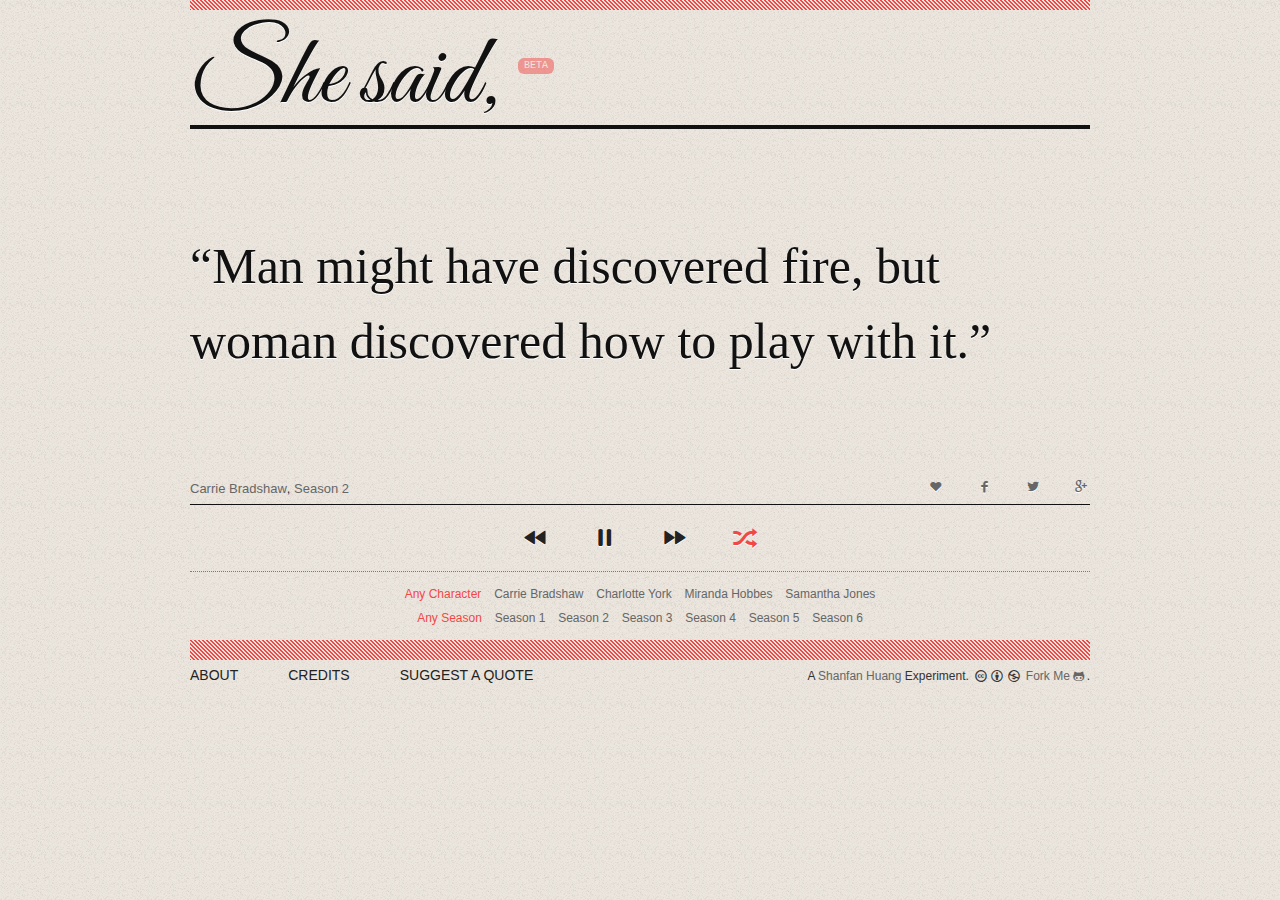
==== index.html @ 655bac0d "Creating The Project" ====
<!DOCTYPE html>
<html lang="en">
<head>
	<!--[if lt IE 9]>
    <script src="http://html5shim.googlecode.com/svn/trunk/html5.js"></script><![endif]-->
	<meta name="description" content="Sex And The City Quotes">
	<meta name="keywords" content="Sex and the City, quote, HTML5,CSS,JavaScript">
	<meta name="author" content="Shanfan Huang">
	<meta charset="UTF-8">
<link href='http://fonts.googleapis.com/css?family=Great+Vibes' rel='stylesheet' type='text/css'>
    <script src="js/lib/prefixfree.min.js"></script>
    <link rel="stylesheet" href="css/app.css">
<!--[if IE 7]><link rel="stylesheet" href="css/fontello-ie7.css"><![endif]-->

</head>
<body>
  <div class="wrapper app">
    <header>
	<h1>She said, <sup>beta</sup></h1>
    </header>
    <section class="contraline">
	<blockquote>Man might have discovered fire, but woman discovered how to play with it.</blockquote>
	<footer class="group">
		<p class="metadata">
			<a href="#" class="by">Carrie Bradshaw</a>, <a href="#" class="in">Season 2</a>
		</p>

		<ul class="social icon unstyled">
			<li><a href="#" class="icon-heart"></a></li>
			<li><a href="#" class="icon-facebook"></a></li>
			<li><a href="#" class="icon-twitter"></a></li>
			<li><a href="#" class="icon-gplus"></a></li>
		</ul>
	
	</footer>
    </section>
    <div class="controller row">
	<div class="control icon">
		<a href="#" class="icon-prev"></a>
		<a href="#" class="icon-pause pause-play"></a>
		<a href="#" class="icon-next"></a>
		<a href="#" class="active toggle icon-shuffle"></a>
	</div>
	<div class="filters group">
		<div class="characters row">
			<a class="by active" href="#">Any Character</a>
			<a class="by" href="#">Carrie Bradshaw</a>
			<a class="by" href="#">Charlotte York</a>
			<a class="by" href="#">Miranda Hobbes</a>
			<a class="by" href="#">Samantha Jones</a>
		</div>
		<div class="seasons row">
			<a class="in active" href="#">Any Season</a>
			<a class="in" href="#">Season 1</a>
			<a class="in" href="#">Season 2</a>
			<a class="in" href="#">Season 3</a>
			<a class="in" href="#">Season 4</a>
			<a class="in" href="#">Season 5</a>
			<a class="in" href="#">Season 6</a>
		</div>
	</div>
    </div>
    <footer class="group">
	<nav>
		<a href="about.html">About</a><a href="about.html">Credits</a><a href="about.html">Suggest A Quote</a>
	</nav>
	<p class="copyright">
		A <a href="http://shanfanhuang.com">Shanfan Huang</a> Experiment. <i class="icon-cc"></i><i class="icon-cc-by"></i><i class="icon-cc-nc"></i> <a href="">Fork Me<i class="icon-github"></i></a>.
	</p>
    </footer>
  </div>
<script src="//ajax.googleapis.com/ajax/libs/jquery/1.9.0/jquery.min.js"></script>
<!-- <script src="/js/lib/underscore-min.js"></script>
<script src="/js/lib/json2.js"></script>
<script src="/js/lib/backbone.js"></script> -->
<script src="js/app.js"></script>
<script src="js/lib/jquery.fittext.js"></script>
<script type="text/javascript">
$("blockquote").fitText(1.4, { minFontSize: '18px', maxFontSize: '50px' });
$("header h1").fitText(.8, { minFontSize: '60px', maxFontSize: '100px' });
</script>
</body>
</html>
---- css/app.css ----
@charset "UTF-8";

@font-face {
  font-family: 'fontello';
  src: url("../font/fontello.eot?77410305");
  src: url("../font/fontello.eot?77410305#iefix") format('embedded-opentype'), url("../font/fontello.woff?77410305") format('woff'), url("../font/fontello.ttf?77410305") format('truetype'), url("../font/fontello.svg?77410305#fontello") format('svg');
  font-weight: normal;
  font-style: normal;
}
/* Chrome hack: SVG is rendered more smooth in Windozze. 100% magic, uncomment if you need it. */
/* Note, that will break hinting! In other OS-es font will be not as sharp as it could be */
/*
@media screen and (-webkit-min-device-pixel-ratio:0) {
  @font-face {
    font-family: 'fontello';
    src: url('../font/fontello.svg?77410305#fontello') format('svg');
  }
}
*/

[class^="icon-"]:before,
[class*=" icon-"]:before {
  font-family: 'fontello';
  font-style: normal;
  font-weight: normal;
  speak: none;
  display: inline-block;
  text-decoration: inherit;
  width: 1em;
  margin-right: 0.2em;
  text-align: center;
/* opacity .8 */
/* fix buttons height, for twitter bootstrap */
  line-height: 1em;
/* Animation center compensation - magrins should be symmetric */
/* remove if not needed */
  margin-left: 0.2em;
/* you can be more comfortable with increased icons size */
/* font-size: 120%; */
/* Uncomment for 3D effect */
/* text-shadow: 1px 1px 1px rgba(127, 127, 127, 0.3); */
}

.icon-pause:before { content: '\2389'; } /* '⎉' */
.icon-next:before { content: '\23e9'; } /* '⏩' */
.icon-prev:before { content: '\23ea'; } /* '⏪' */
.icon-play:before { content: '\25b6'; } /* '▶' */
.icon-heart:before { content: '\2665'; } /* '♥' */
.icon-mail:before { content: '\2709'; } /* '✉' */
.icon-retweet:before { content: '\e717'; } /* '' */
.icon-cc:before { content: '\e7a5'; } /* '' */
.icon-cc-by:before { content: '\e7a6'; } /* '' */
.icon-cc-nc:before { content: '\e7a7'; } /* '' */
.icon-github:before { content: '\f300'; } /* '' */
.icon-twitter:before { content: '\f309'; } /* '' */
.icon-facebook:before { content: '\f30c'; } /* '' */
.icon-gplus:before { content: '\f30f'; } /* '' */
.icon-shuffle:before { content: '🔀'; } /* '\1f500' */


body{
    background: url('/css/asset/bg.png') repeat #ebe6de;
    font-size: 10px;
    font-family: 'Didot', 'Times New Roman', 'georgia', serif;
    color: #111;
    margin: 0;
    padding: 0;
}

.wrapper {
    background: url('/css/asset/pattern.png') 0px -10px repeat-x;
}
.wrapper>footer {
    background: url('/css/asset/pattern.png') top repeat-x;
    padding: 22px 0 10px 0;
}

.contraline {
    border-top: solid 4px #111;
    border-bottom: solid 1px #111;
}

/* --- Fluid Font Size --- */

header h1{
    font-family: 'Great Vibes', cursve;
    font-size: 10em;
    font-weight: normal;
    margin: 0;
    color: #111;
    line-height: 0.9em;
}
header h1 a {color: #111;}
header h1 a:hover {color: #f24747;}

header h1 sup {
    display: inline-block;
    border-radius: 6px;
    padding: 3px 6px;
    font-family: "courier", sans-serif;
    text-transform: uppercase;
    font-size: 10px;
    line-height: 1em;
    color: #ebe6de;
    background-color: rgba(242, 71, 71, .5);
    text-shadow: none;
}

nav, .copyright, .controller, .metadata {
    font-family: 'verdana', sans-serif;
}

h1, h2, h3, h4, h5, h6 {line-height: 1.2em; margin: 1.2em 0 0 0;}

h1 {font-size: 4.8em; }
h2 {font-size: 3.6em;}
h3 {font-size: 2.4em;}
h4 {font-size: 2em;}
h5 {font-size: 1.8em;}
h6 {font-size: 1.6em;}


p {font-family:'georgia', serif; font-size: 1.8em; line-height: 1.5em; color: #333;}

blockquote {font-size: 4em; line-height: 1.5em;}
nav {font-size: 1.4em; text-transform: uppercase;}
article {padding-bottom: 4em;}

.controller {text-align: center;}
.filters {padding: 1em 0;}
.filters a {font-size: 1.2em; display: inline-block; margin: 5px;}
.copyright {font-size: 1.2em;}

.metadata, .social.icon  {display:inline-block; font-size: 1.3em; margin:0 0 5px 0;}
.control.icon {font-size: 2.4em; margin: 0;}


/* --- Grid & Positioning--- */
.wrapper {max-width: 900px; width: 90%; margin: 0 auto; padding: 35px 0 0 0;}
.row {width:100%;}
header {margin: 0; padding:0;}
article footer .metadata {float:left;}
.social.icon {float: right;}
.social.icon li {float: left;}
.social.icon li:not(:last-of-type) {margin-right: 30px;}

footer nav{float:left;}
footer .copyright {float: right; margin: 5px 0;}

.group:after {
    content: "";
    display: table;
    clear: both;
}

/* --- Styling & UI --- */
a {
    text-decoration: none;
    color: #666;
    display: inline-block;
}

a:hover, a:active {
    text-decoration: none;
    color: #f24747;
}
a.active{color:#f24747;}
a.active:not(.toggle) {cursor: default;}

.control.icon a{color: #222; padding: 0 15px;}
.control.icon a:hover {color:#f24747; text-shadow: 0 0 3px #f24747;}
.control.icon a.active{color:#f24747;}

nav a {color: #222; margin:5px 50px 5px 0;}
nav a:hover {}

ul.unstyled {list-style:none;}
blockquote {
    quotes:"\201C""\201D""\2018""\2019";
    margin: 2em 0;
}

blockquote:before { content: open-quote;}
blockquote:after {content: close-quote;}

.control.icon {padding: .8em 0; border-bottom:dotted 1px #f24747;}

h1, blockquote, .icon {text-shadow: 0px 1px 0px #fff;}

@media (max-width:850px) {
    nav {
        float: none;
        display:table;
        width: 100%;
        margin-bottom: 20px;
        border-collapse: separate;
    }
    nav a {
        display: table-cell;
        width: 33.33333%;
        padding: 10px;
        text-align:center;
        vertical-align:middle;
        color: #fff;
        background: #f24747;
    }
    nav a:not(:last-of-type) {border-right: 2px solid #ebe6de;}
    nav a:hover, nav a:active {
        color: #fff;
        background-color: #f23b3b;
    }
    footer .copyright {float: none; text-align: center; }
}

@media (max-width: 600px){
    .filters, .metadata {display: none;}
    nav {font-size: 1.2em;}
}
---- css/fontello-ie7.css ----
[class^="icon-"],
[class*=" icon-"] {
  font-family: 'fontello';
  font-style: normal;
  font-weight: normal;
/* fix buttons height */
  line-height: 1em;
/* you can be more comfortable with increased icons size */
/* font-size: 120%; */
}

.icon-pause { *zoom: expression( this.runtimeStyle['zoom'] = '1', this.innerHTML = '&#x2389;&nbsp;'); }
.icon-next { *zoom: expression( this.runtimeStyle['zoom'] = '1', this.innerHTML = '&#x23e9;&nbsp;'); }
.icon-prev { *zoom: expression( this.runtimeStyle['zoom'] = '1', this.innerHTML = '&#x23ea;&nbsp;'); }
.icon-play { *zoom: expression( this.runtimeStyle['zoom'] = '1', this.innerHTML = '&#x25b6;&nbsp;'); }
.icon-heart { *zoom: expression( this.runtimeStyle['zoom'] = '1', this.innerHTML = '&#x2665;&nbsp;'); }
.icon-mail { *zoom: expression( this.runtimeStyle['zoom'] = '1', this.innerHTML = '&#x2709;&nbsp;'); }
.icon-retweet { *zoom: expression( this.runtimeStyle['zoom'] = '1', this.innerHTML = '&#xe717;&nbsp;'); }
.icon-cc { *zoom: expression( this.runtimeStyle['zoom'] = '1', this.innerHTML = '&#xe7a5;&nbsp;'); }
.icon-cc-by { *zoom: expression( this.runtimeStyle['zoom'] = '1', this.innerHTML = '&#xe7a6;&nbsp;'); }
.icon-cc-nc { *zoom: expression( this.runtimeStyle['zoom'] = '1', this.innerHTML = '&#xe7a7;&nbsp;'); }
.icon-github { *zoom: expression( this.runtimeStyle['zoom'] = '1', this.innerHTML = '&#xf300;&nbsp;'); }
.icon-twitter { *zoom: expression( this.runtimeStyle['zoom'] = '1', this.innerHTML = '&#xf309;&nbsp;'); }
.icon-facebook { *zoom: expression( this.runtimeStyle['zoom'] = '1', this.innerHTML = '&#xf30c;&nbsp;'); }
.icon-gplus { *zoom: expression( this.runtimeStyle['zoom'] = '1', this.innerHTML = '&#xf30f;&nbsp;'); }
.icon-shuffle { *zoom: expression( this.runtimeStyle['zoom'] = '1', this.innerHTML = '&#x1f500;&nbsp;'); }
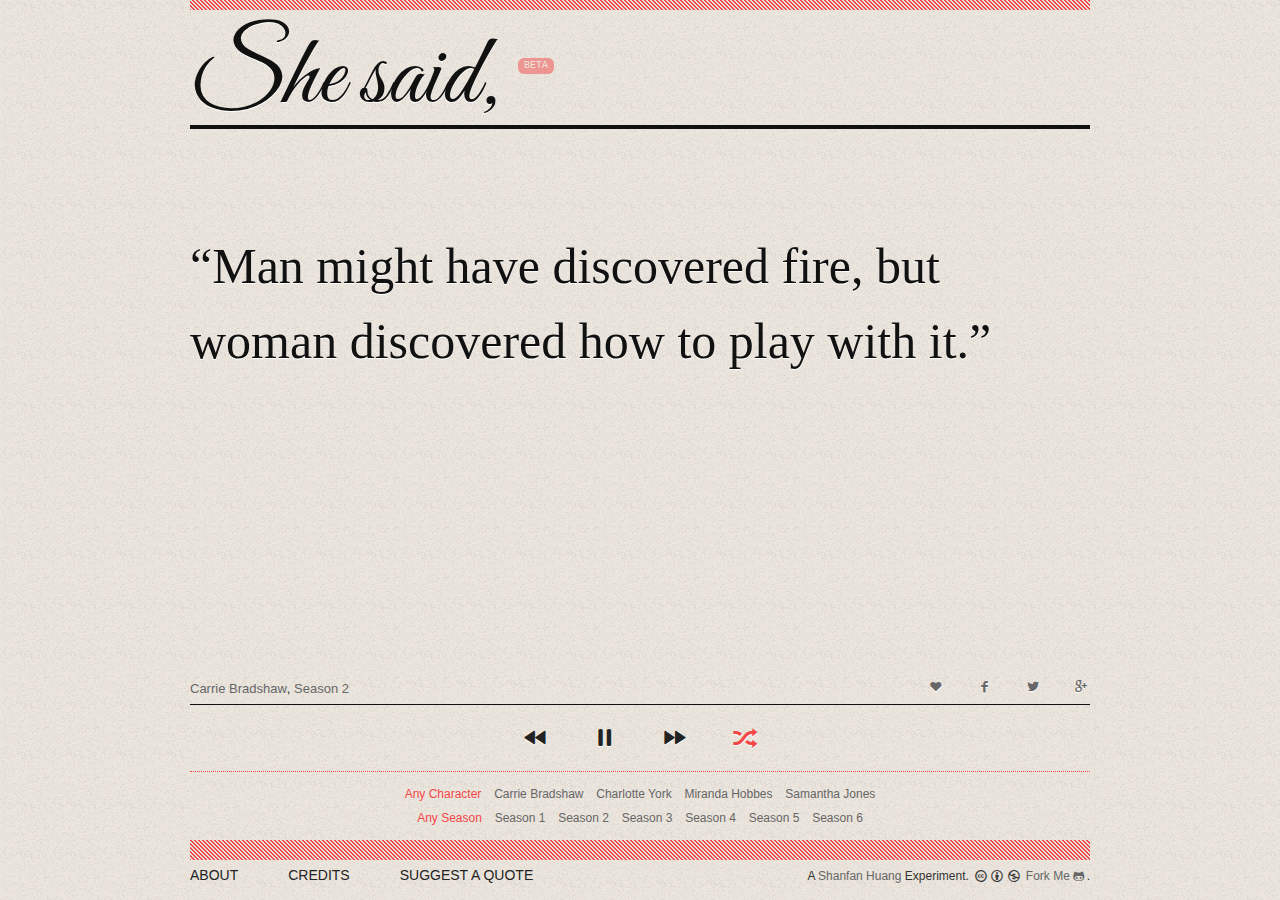
==== commit f223b3d2: "prepare for merge master" ====
--- a/index.html
+++ b/index.html
@@ -7,6 +7,8 @@
 	<meta name="keywords" content="Sex and the City, quote, HTML5,CSS,JavaScript">
 	<meta name="author" content="Shanfan Huang">
 	<meta charset="UTF-8">
+	<meta name="viewport" content="initial-scale = 1.0, maximum-scale = 1.0" />
+	  
 <link href='http://fonts.googleapis.com/css?family=Great+Vibes' rel='stylesheet' type='text/css'>
     <script src="js/lib/prefixfree.min.js"></script>
     <link rel="stylesheet" href="css/app.css">
@@ -18,66 +20,71 @@
     <header>
 	<h1>She said, <sup>beta</sup></h1>
     </header>
-    <section class="contraline">
+    <section class="thickline view">
 	<blockquote>Man might have discovered fire, but woman discovered how to play with it.</blockquote>
-	<footer class="group">
-		<p class="metadata">
-			<a href="#" class="by">Carrie Bradshaw</a>, <a href="#" class="in">Season 2</a>
-		</p>
-
-		<ul class="social icon unstyled">
-			<li><a href="#" class="icon-heart"></a></li>
-			<li><a href="#" class="icon-facebook"></a></li>
-			<li><a href="#" class="icon-twitter"></a></li>
-			<li><a href="#" class="icon-gplus"></a></li>
-		</ul>
-	
-	</footer>
     </section>
-    <div class="controller row">
-	<div class="control icon">
-		<a href="#" class="icon-prev"></a>
-		<a href="#" class="icon-pause pause-play"></a>
-		<a href="#" class="icon-next"></a>
-		<a href="#" class="active toggle icon-shuffle"></a>
-	</div>
-	<div class="filters group">
-		<div class="characters row">
-			<a class="by active" href="#">Any Character</a>
-			<a class="by" href="#">Carrie Bradshaw</a>
-			<a class="by" href="#">Charlotte York</a>
-			<a class="by" href="#">Miranda Hobbes</a>
-			<a class="by" href="#">Samantha Jones</a>
-		</div>
-		<div class="seasons row">
-			<a class="in active" href="#">Any Season</a>
-			<a class="in" href="#">Season 1</a>
-			<a class="in" href="#">Season 2</a>
-			<a class="in" href="#">Season 3</a>
-			<a class="in" href="#">Season 4</a>
-			<a class="in" href="#">Season 5</a>
-			<a class="in" href="#">Season 6</a>
-		</div>
-	</div>
+    <div class="stickBottom row">
+      <div class="quote-footer group thinline">
+	      <p class="metadata">
+		      <a href="#" class="by">Carrie Bradshaw</a>, <a href="#" class="in">Season 2</a>
+	      </p>
+  
+	      <ul class="social icon unstyled">
+		      <li><a href="#" class="icon-heart"></a></li>
+		      <li><a href="#" class="icon-facebook"></a></li>
+		      <li><a href="#" class="icon-twitter"></a></li>
+		      <li><a href="#" class="icon-gplus"></a></li>
+	      </ul>
+      
+      </div>
+      <div class="controller">
+	  <div class="control icon">
+		  <a href="#" class="icon-prev"></a>
+		  <a href="#" class="icon-pause pause-play"></a>
+		  <a href="#" class="icon-next"></a>
+		  <a href="#" class="active toggle icon-shuffle"></a>
+	  </div>
+	  <div class="filters group">
+		  <div class="characters row">
+			  <a class="by active" href="#">Any Character</a>
+			  <a class="by" href="#">Carrie Bradshaw</a>
+			  <a class="by" href="#">Charlotte York</a>
+			  <a class="by" href="#">Miranda Hobbes</a>
+			  <a class="by" href="#">Samantha Jones</a>
+		  </div>
+		  <div class="seasons row">
+			  <a class="in active" href="#">Any Season</a>
+			  <a class="in" href="#">Season 1</a>
+			  <a class="in" href="#">Season 2</a>
+			  <a class="in" href="#">Season 3</a>
+			  <a class="in" href="#">Season 4</a>
+			  <a class="in" href="#">Season 5</a>
+			  <a class="in" href="#">Season 6</a>
+		  </div>
+	  </div>
+      </div>
+      <footer class="group">
+	  <nav>
+		  <a href="about.html">About</a><a href="about.html">Credits</a><a href="about.html">Suggest A Quote</a>
+	  </nav>
+	  <p class="copyright">
+		  A <a href="http://shanfanhuang.com">Shanfan Huang</a> Experiment. <i class="icon-cc"></i><i class="icon-cc-by"></i><i class="icon-cc-nc"></i> <a href="https://github.com/Shanfan/shesaid">Fork Me<i class="icon-github"></i></a>.
+	  </p>
+      </footer>
     </div>
-    <footer class="group">
-	<nav>
-		<a href="about.html">About</a><a href="about.html">Credits</a><a href="about.html">Suggest A Quote</a>
-	</nav>
-	<p class="copyright">
-		A <a href="http://shanfanhuang.com">Shanfan Huang</a> Experiment. <i class="icon-cc"></i><i class="icon-cc-by"></i><i class="icon-cc-nc"></i> <a href="">Fork Me<i class="icon-github"></i></a>.
-	</p>
-    </footer>
   </div>
 <script src="//ajax.googleapis.com/ajax/libs/jquery/1.9.0/jquery.min.js"></script>
 <!-- <script src="/js/lib/underscore-min.js"></script>
 <script src="/js/lib/json2.js"></script>
 <script src="/js/lib/backbone.js"></script> -->
-<script src="js/app.js"></script>
 <script src="js/lib/jquery.fittext.js"></script>
 <script type="text/javascript">
 $("blockquote").fitText(1.4, { minFontSize: '18px', maxFontSize: '50px' });
 $("header h1").fitText(.8, { minFontSize: '60px', maxFontSize: '100px' });
 </script>
+
+<script src="js/data/quotes.js"></script>
+<script src="js/app.js"></script>
+
 </body>
 </html>--- a/css/app.css
+++ b/css/app.css
@@ -7,6 +7,138 @@
   font-weight: normal;
   font-style: normal;
 }
+
+/* --- Styling & UI --- */
+body{
+    background: url('/css/asset/bg.png') repeat #ebe6de;
+    font-size: 10px;
+    font-family: 'Didot', 'Times New Roman', 'georgia', serif;
+    color: #111;
+    margin: 0;
+    padding: 0;
+}
+
+a {
+    text-decoration: none;
+    color: #666;
+    display: inline-block;
+}
+
+a:hover, a:active {
+    text-decoration: none;
+    color: #f24747;
+}
+a.active{color:#f24747;}
+a.active:not(.toggle) {cursor: default;}
+
+.control.icon a{color: #222; padding: 0 15px;}
+.control.icon a:hover {color:#f24747; text-shadow: 0 0 3px #f24747;}
+.control.icon a.active{color:#f24747;}
+
+nav a {color: #222; margin:5px 50px 5px 0;}
+nav a:hover {}
+
+ul.unstyled {list-style:none;}
+blockquote {
+    quotes:"\201C""\201D""\2018""\2019";
+    margin: 2em 0;
+}
+
+blockquote:before { content: open-quote;}
+blockquote:after {content: close-quote;}
+
+.control.icon {padding: .8em 0; border-bottom:dotted 1px #f24747;}
+
+h1, blockquote, .icon {text-shadow: 0px 1px 0px #fff;}
+
+.wrapper {
+    background: url('/css/asset/pattern.png') 0px -10px repeat-x;
+}
+footer {
+    background: url('/css/asset/pattern.png') top repeat-x;
+    padding: 22px 0 10px 0;
+}
+
+.thickline {
+    border-top: solid 4px #111;
+}
+.thinline {
+    border-bottom: solid 1px #111;
+}
+
+/* --- Fluid Font Size --- */
+
+header h1{
+    font-family: 'Great Vibes', cursve;
+    font-size: 10em;
+    font-weight: normal;
+    margin: 0;
+    color: #111;
+    line-height: 0.9em;
+}
+header h1 a {color: #111;}
+header h1 a:hover {color: #f24747;}
+
+header h1 sup {
+    display: inline-block;
+    border-radius: 6px;
+    padding: 3px 6px;
+    font-family: "courier", sans-serif;
+    text-transform: uppercase;
+    font-size: 10px;
+    line-height: 1em;
+    color: #ebe6de;
+    background-color: rgba(242, 71, 71, .5);
+    text-shadow: none;
+}
+
+nav, .copyright, .controller, .metadata {
+    font-family: 'verdana', sans-serif;
+}
+
+h1, h2, h3, h4, h5, h6 {line-height: 1.2em; margin: 1.2em 0 0 0;}
+
+h1 {font-size: 4.8em; }
+h2 {font-size: 3.6em;}
+h3 {font-size: 2.4em;}
+h4 {font-size: 2em;}
+h5 {font-size: 1.8em;}
+h6 {font-size: 1.6em;}
+
+
+p {font-family:'georgia', serif; font-size: 1.8em; line-height: 1.5em; color: #333;}
+
+blockquote {font-size: 4em; line-height: 1.5em;}
+nav {font-size: 1.4em; text-transform: uppercase;}
+article {padding-bottom: 4em;}
+
+.controller {text-align: center;}
+.filters {padding: 1em 0;}
+.filters a {font-size: 1.2em; display: inline-block; margin: 5px;}
+.copyright {font-size: 12px;}
+
+.metadata, .social.icon  {display:inline-block; font-size: 1.3em; margin:0 0 5px 0;}
+.control.icon {font-size: 2.4em; margin: 0;}
+
+
+/* --- Grid & Positioning--- */
+.wrapper {max-width: 900px; width: 90%; margin: 0 auto; padding: 35px 0 0 0;}
+.row {width:100%;}
+header {margin: 0; padding:0;}
+.metadata {float:left;}
+.social.icon {float: right;}
+.social.icon li {float: left;}
+.social.icon li:not(:last-of-type) {margin-right: 30px;}
+
+footer nav{float:left;}
+footer .copyright {float: right; margin: 5px 0;}
+
+.group:after {
+    content: "";
+    display: table;
+    clear: both;
+}
+
 /* Chrome hack: SVG is rendered more smooth in Windozze. 100% magic, uncomment if you need it. */
 /* Note, that will break hinting! In other OS-es font will be not as sharp as it could be */
 /*
@@ -58,136 +190,30 @@
 .icon-shuffle:before { content: '🔀'; } /* '\1f500' */
 
 
-body{
+@media (min-width: 850px) {
+  
+  .app {
+    position: relative;
+    height: 100%;
+  }
+  .app section {
+    position: relative;
+    min-height: 100%;
+    vertical-align: middle;
+    height: 100%; 
+  }
+  .stickBottom {
     background: url('/css/asset/bg.png') repeat #ebe6de;
-    font-size: 10px;
-    font-family: 'Didot', 'Times New Roman', 'georgia', serif;
-    color: #111;
-    margin: 0;
-    padding: 0;
-}
-
-.wrapper {
-    background: url('/css/asset/pattern.png') 0px -10px repeat-x;
-}
-.wrapper>footer {
-    background: url('/css/asset/pattern.png') top repeat-x;
-    padding: 22px 0 10px 0;
-}
-
-.contraline {
-    border-top: solid 4px #111;
-    border-bottom: solid 1px #111;
-}
-
-/* --- Fluid Font Size --- */
-
-header h1{
-    font-family: 'Great Vibes', cursve;
-    font-size: 10em;
-    font-weight: normal;
-    margin: 0;
-    color: #111;
-    line-height: 0.9em;
-}
-header h1 a {color: #111;}
-header h1 a:hover {color: #f24747;}
-
-header h1 sup {
-    display: inline-block;
-    border-radius: 6px;
-    padding: 3px 6px;
-    font-family: "courier", sans-serif;
-    text-transform: uppercase;
-    font-size: 10px;
-    line-height: 1em;
-    color: #ebe6de;
-    background-color: rgba(242, 71, 71, .5);
-    text-shadow: none;
-}
-
-nav, .copyright, .controller, .metadata {
-    font-family: 'verdana', sans-serif;
-}
-
-h1, h2, h3, h4, h5, h6 {line-height: 1.2em; margin: 1.2em 0 0 0;}
-
-h1 {font-size: 4.8em; }
-h2 {font-size: 3.6em;}
-h3 {font-size: 2.4em;}
-h4 {font-size: 2em;}
-h5 {font-size: 1.8em;}
-h6 {font-size: 1.6em;}
-
-
-p {font-family:'georgia', serif; font-size: 1.8em; line-height: 1.5em; color: #333;}
-
-blockquote {font-size: 4em; line-height: 1.5em;}
-nav {font-size: 1.4em; text-transform: uppercase;}
-article {padding-bottom: 4em;}
-
-.controller {text-align: center;}
-.filters {padding: 1em 0;}
-.filters a {font-size: 1.2em; display: inline-block; margin: 5px;}
-.copyright {font-size: 1.2em;}
-
-.metadata, .social.icon  {display:inline-block; font-size: 1.3em; margin:0 0 5px 0;}
-.control.icon {font-size: 2.4em; margin: 0;}
-
-
-/* --- Grid & Positioning--- */
-.wrapper {max-width: 900px; width: 90%; margin: 0 auto; padding: 35px 0 0 0;}
-.row {width:100%;}
-header {margin: 0; padding:0;}
-article footer .metadata {float:left;}
-.social.icon {float: right;}
-.social.icon li {float: left;}
-.social.icon li:not(:last-of-type) {margin-right: 30px;}
-
-footer nav{float:left;}
-footer .copyright {float: right; margin: 5px 0;}
-
-.group:after {
-    content: "";
-    display: table;
-    clear: both;
-}
-
-/* --- Styling & UI --- */
-a {
-    text-decoration: none;
-    color: #666;
-    display: inline-block;
-}
-
-a:hover, a:active {
-    text-decoration: none;
-    color: #f24747;
-}
-a.active{color:#f24747;}
-a.active:not(.toggle) {cursor: default;}
-
-.control.icon a{color: #222; padding: 0 15px;}
-.control.icon a:hover {color:#f24747; text-shadow: 0 0 3px #f24747;}
-.control.icon a.active{color:#f24747;}
-
-nav a {color: #222; margin:5px 50px 5px 0;}
-nav a:hover {}
-
-ul.unstyled {list-style:none;}
-blockquote {
-    quotes:"\201C""\201D""\2018""\2019";
-    margin: 2em 0;
-}
-
-blockquote:before { content: open-quote;}
-blockquote:after {content: close-quote;}
-
-.control.icon {padding: .8em 0; border-bottom:dotted 1px #f24747;}
-
-h1, blockquote, .icon {text-shadow: 0px 1px 0px #fff;}
-
-@media (max-width:850px) {
+    position: fixed;
+    bottom: 0;
+    max-width: 900px;
+    width: 90%;
+    margin: 0 auto; 
+  }
+}
+
+
+@media (max-width: 850px) {
     nav {
         float: none;
         display:table;
@@ -213,6 +239,6 @@
 }
 
 @media (max-width: 600px){
-    .filters, .metadata {display: none;}
+    .filters, .social.icon{display: none;}
     nav {font-size: 1.2em;}
 }
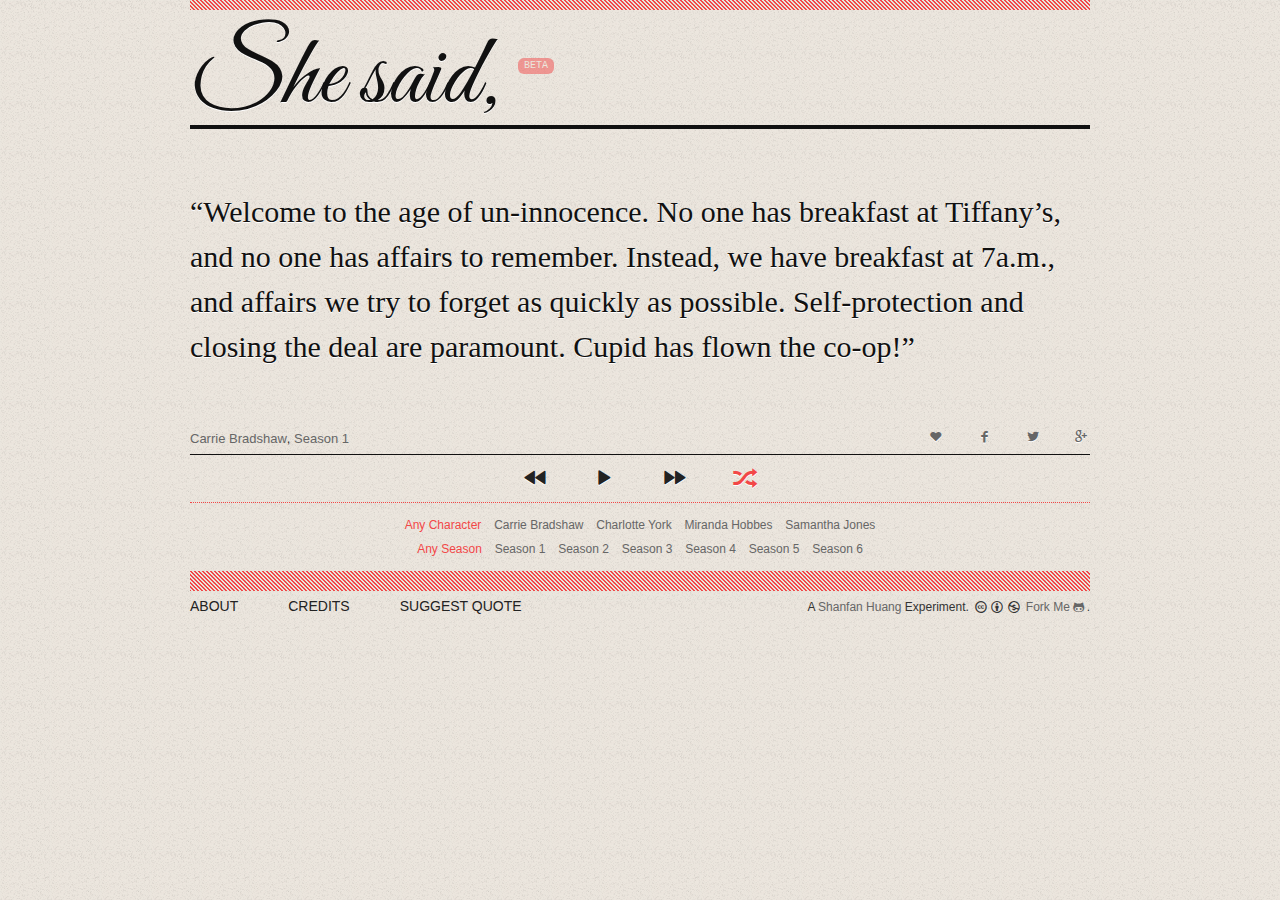
==== commit 836f5ccf: "Controller and Filters" ====
--- a/index.html
+++ b/index.html
@@ -1,12 +1,10 @@
-<!DOCTYPE html>
 <html lang="en">
 <head>
-	<!--[if lt IE 9]>
-    <script src="http://html5shim.googlecode.com/svn/trunk/html5.js"></script><![endif]-->
+  	<meta charset="UTF-8">
+	<script src="js/lib/modernizr.custom.js"></script>
 	<meta name="description" content="Sex And The City Quotes">
 	<meta name="keywords" content="Sex and the City, quote, HTML5,CSS,JavaScript">
 	<meta name="author" content="Shanfan Huang">
-	<meta charset="UTF-8">
 	<meta name="viewport" content="initial-scale = 1.0, maximum-scale = 1.0" />
 	  
 <link href='http://fonts.googleapis.com/css?family=Great+Vibes' rel='stylesheet' type='text/css'>
@@ -17,16 +15,18 @@
 </head>
 <body>
   <div class="wrapper app">
+    <div class="app-layout">
     <header>
 	<h1>She said, <sup>beta</sup></h1>
     </header>
     <section class="thickline view">
-	<blockquote>Man might have discovered fire, but woman discovered how to play with it.</blockquote>
+	<blockquote>Sex And The City Memoriable Quotes.</blockquote>
     </section>
     <div class="stickBottom row">
       <div class="quote-footer group thinline">
 	      <p class="metadata">
-		      <a href="#" class="by">Carrie Bradshaw</a>, <a href="#" class="in">Season 2</a>
+		      <a href="#" class="by"></a>,
+		      <a href="#" class="in"></a>
 	      </p>
   
 	      <ul class="social icon unstyled">
@@ -40,7 +40,7 @@
       <div class="controller">
 	  <div class="control icon">
 		  <a href="#" class="icon-prev"></a>
-		  <a href="#" class="icon-pause pause-play"></a>
+		  <a href="#" class="icon-play pause-play"></a>
 		  <a href="#" class="icon-next"></a>
 		  <a href="#" class="active toggle icon-shuffle"></a>
 	  </div>
@@ -65,26 +65,24 @@
       </div>
       <footer class="group">
 	  <nav>
-		  <a href="about.html">About</a><a href="about.html">Credits</a><a href="about.html">Suggest A Quote</a>
+		  <a href="about.html">About</a><a href="about.html">Credits</a><a href="about.html">Suggest Quote</a>
 	  </nav>
 	  <p class="copyright">
 		  A <a href="http://shanfanhuang.com">Shanfan Huang</a> Experiment. <i class="icon-cc"></i><i class="icon-cc-by"></i><i class="icon-cc-nc"></i> <a href="https://github.com/Shanfan/shesaid">Fork Me<i class="icon-github"></i></a>.
 	  </p>
       </footer>
     </div>
+    </div>
   </div>
 <script src="//ajax.googleapis.com/ajax/libs/jquery/1.9.0/jquery.min.js"></script>
-<!-- <script src="/js/lib/underscore-min.js"></script>
-<script src="/js/lib/json2.js"></script>
-<script src="/js/lib/backbone.js"></script> -->
+<script src="js/data/quotes.js"></script>
 <script src="js/lib/jquery.fittext.js"></script>
+<script src="js/app.js"></script>
+
 <script type="text/javascript">
-$("blockquote").fitText(1.4, { minFontSize: '18px', maxFontSize: '50px' });
-$("header h1").fitText(.8, { minFontSize: '60px', maxFontSize: '100px' });
+  $("header h1").fitText(.8, { minFontSize: '60px', maxFontSize: '100px' });
 </script>
 
-<script src="js/data/quotes.js"></script>
-<script src="js/app.js"></script>
 
 </body>
 </html>--- a/css/app.css
+++ b/css/app.css
@@ -9,6 +9,7 @@
 }
 
 /* --- Styling & UI --- */
+* { margin: 0; }
 body{
     background: url('/css/asset/bg.png') repeat #ebe6de;
     font-size: 10px;
@@ -24,15 +25,16 @@
     display: inline-block;
 }
 
-a:hover, a:active {
+html.no-touch a:hover {
     text-decoration: none;
     color: #f24747;
 }
+
 a.active{color:#f24747;}
 a.active:not(.toggle) {cursor: default;}
 
 .control.icon a{color: #222; padding: 0 15px;}
-.control.icon a:hover {color:#f24747; text-shadow: 0 0 3px #f24747;}
+html.no-touch .control.icon a:hover {color:#f24747; text-shadow: 0 0 3px #f24747;}
 .control.icon a.active{color:#f24747;}
 
 nav a {color: #222; margin:5px 50px 5px 0;}
@@ -47,7 +49,7 @@
 blockquote:before { content: open-quote;}
 blockquote:after {content: close-quote;}
 
-.control.icon {padding: .8em 0; border-bottom:dotted 1px #f24747;}
+.control.icon {padding: .4em 0; border-bottom:dotted 1px #f24747;}
 
 h1, blockquote, .icon {text-shadow: 0px 1px 0px #fff;}
 
@@ -108,7 +110,7 @@
 
 p {font-family:'georgia', serif; font-size: 1.8em; line-height: 1.5em; color: #333;}
 
-blockquote {font-size: 4em; line-height: 1.5em;}
+blockquote {font-size: 5em; line-height: 1.5em;}
 nav {font-size: 1.4em; text-transform: uppercase;}
 article {padding-bottom: 4em;}
 
@@ -122,9 +124,16 @@
 
 
 /* --- Grid & Positioning--- */
-.wrapper {max-width: 900px; width: 90%; margin: 0 auto; padding: 35px 0 0 0;}
-.row {width:100%;}
-header {margin: 0; padding:0;}
+.wrapper {
+  max-width: 900px;
+  width: 90%;
+  margin: 0 auto;
+  padding: 35px 0 0 0;
+}
+.row {
+  width:100%;
+}
+
 .metadata {float:left;}
 .social.icon {float: right;}
 .social.icon li {float: left;}
@@ -189,36 +198,12 @@
 .icon-gplus:before { content: '\f30f'; } /* '' */
 .icon-shuffle:before { content: '🔀'; } /* '\1f500' */
 
-
-@media (min-width: 850px) {
-  
-  .app {
-    position: relative;
-    height: 100%;
-  }
-  .app section {
-    position: relative;
-    min-height: 100%;
-    vertical-align: middle;
-    height: 100%; 
-  }
-  .stickBottom {
-    background: url('/css/asset/bg.png') repeat #ebe6de;
-    position: fixed;
-    bottom: 0;
-    max-width: 900px;
-    width: 90%;
-    margin: 0 auto; 
-  }
-}
-
-
 @media (max-width: 850px) {
     nav {
         float: none;
         display:table;
         width: 100%;
-        margin-bottom: 20px;
+        margin-bottom: 10px;
         border-collapse: separate;
     }
     nav a {
@@ -235,10 +220,22 @@
         color: #fff;
         background-color: #f23b3b;
     }
+    footer {
+        background: none;
+        padding: 0px 0 10px 0;
+    }
     footer .copyright {float: none; text-align: center; }
 }
 
 @media (max-width: 600px){
+    nav {margin-bottom: 5px;}
+    .control.icon {border: none;}
     .filters, .social.icon{display: none;}
-    nav {font-size: 1.2em;}
-}
+    nav a, p.copyright {font-size: 8px;}
+    
+}
+
+@media (max-width: 400px){
+    nav a, p.copyright {font-size: 8px;}
+    nav a {padding: 5px;}
+}
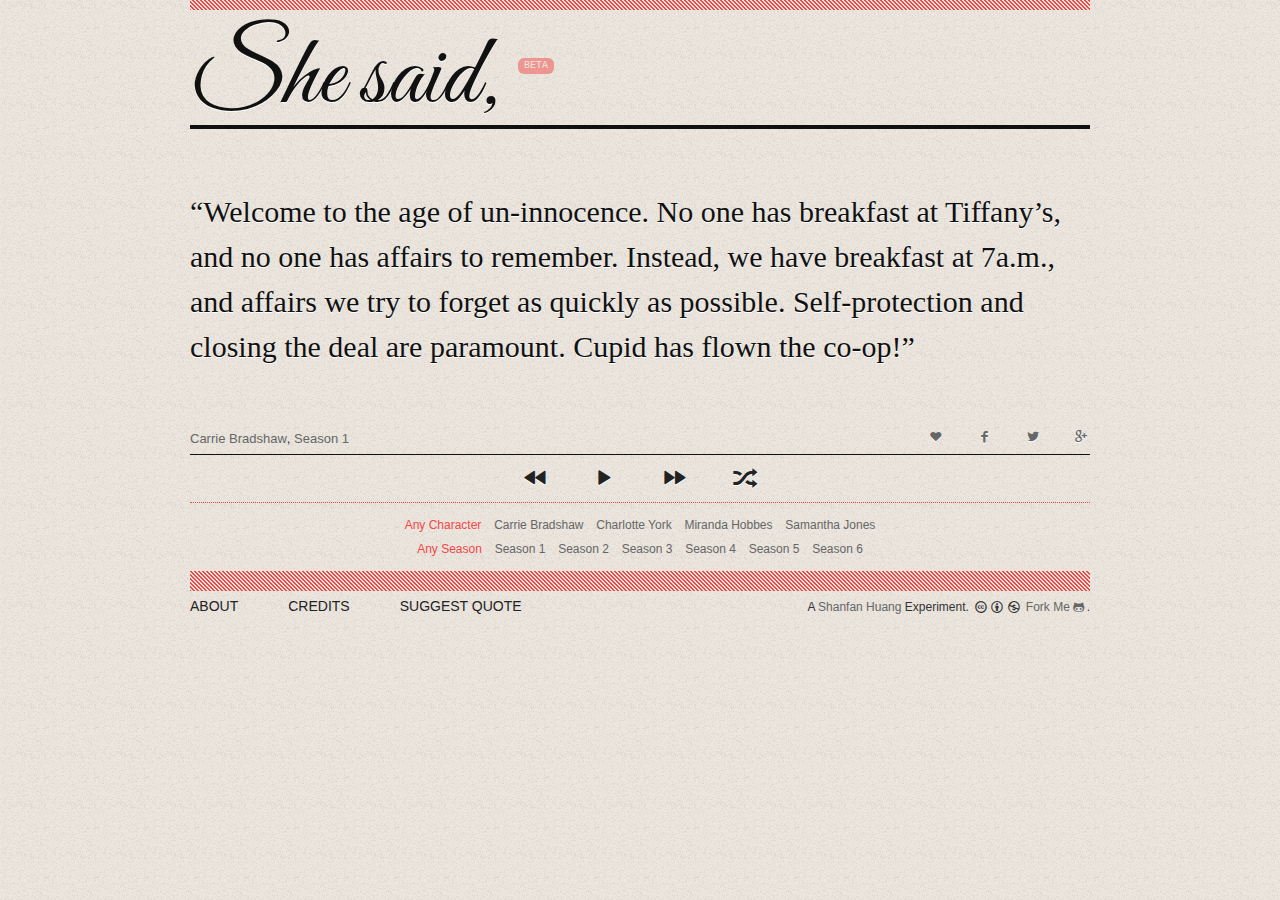
==== commit fc3016f5: "beta launch" ====
--- a/index.html
+++ b/index.html
@@ -42,7 +42,7 @@
 		  <a href="#" class="icon-prev"></a>
 		  <a href="#" class="icon-play pause-play"></a>
 		  <a href="#" class="icon-next"></a>
-		  <a href="#" class="active toggle icon-shuffle"></a>
+		  <a href="#" class="toggle icon-shuffle"></a>
 	  </div>
 	  <div class="filters group">
 		  <div class="characters row">
--- a/css/app.css
+++ b/css/app.css
@@ -11,7 +11,7 @@
 /* --- Styling & UI --- */
 * { margin: 0; }
 body{
-    background: url('/css/asset/bg.png') repeat #ebe6de;
+    background: url('asset/bg.png') repeat #ebe6de;
     font-size: 10px;
     font-family: 'Didot', 'Times New Roman', 'georgia', serif;
     color: #111;
@@ -25,7 +25,7 @@
     display: inline-block;
 }
 
-html.no-touch a:hover {
+a:hover {
     text-decoration: none;
     color: #f24747;
 }
@@ -54,10 +54,10 @@
 h1, blockquote, .icon {text-shadow: 0px 1px 0px #fff;}
 
 .wrapper {
-    background: url('/css/asset/pattern.png') 0px -10px repeat-x;
+    background: url('asset/pattern.png') 0px -10px repeat-x;
 }
 footer {
-    background: url('/css/asset/pattern.png') top repeat-x;
+    background: url('asset/pattern.png') top repeat-x;
     padding: 22px 0 10px 0;
 }
 
@@ -225,6 +225,7 @@
         padding: 0px 0 10px 0;
     }
     footer .copyright {float: none; text-align: center; }
+
 }
 
 @media (max-width: 600px){
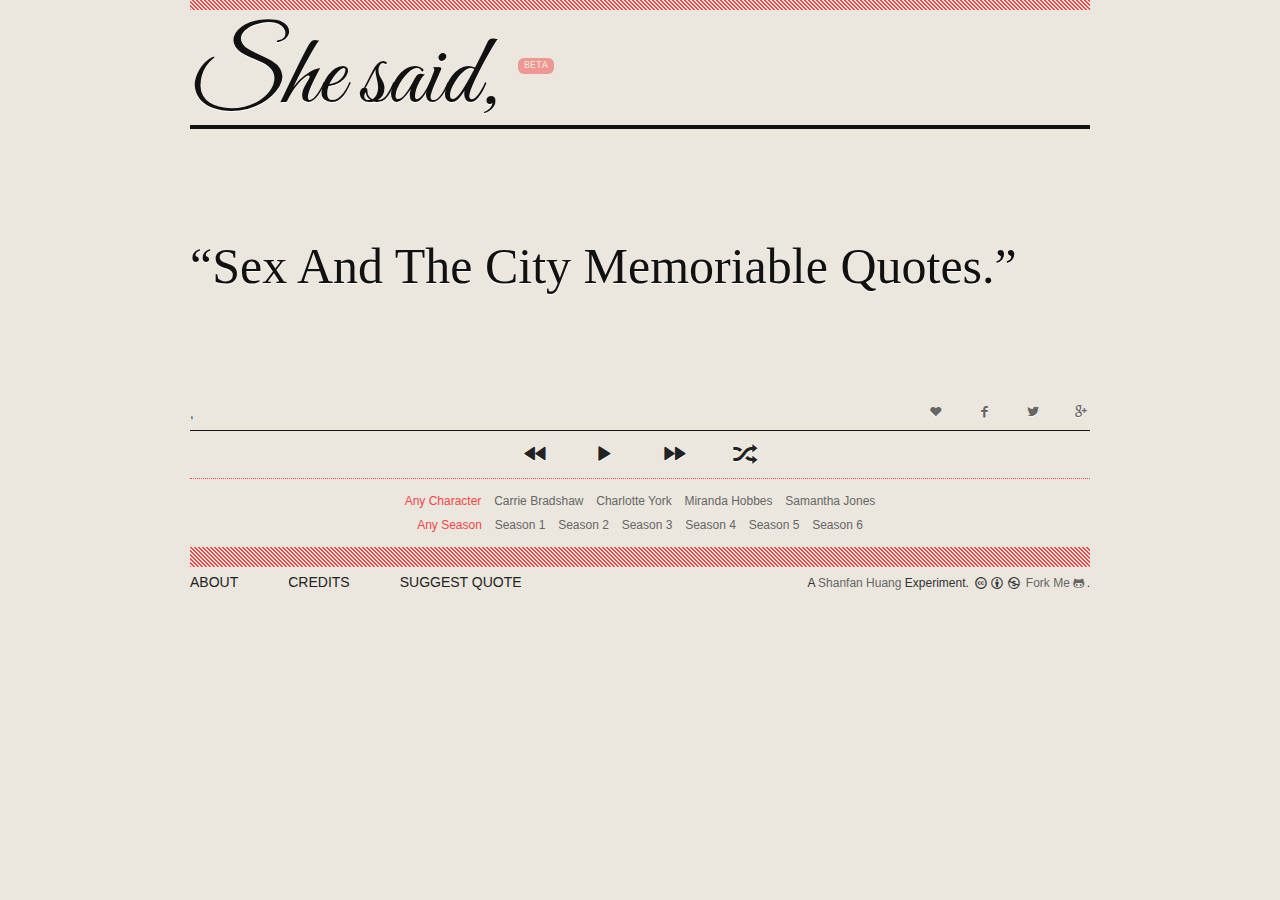
==== commit ee63dceb: "modify index" ====
--- a/index.html
+++ b/index.html
@@ -20,7 +20,7 @@
 	<h1>She said, <sup>beta</sup></h1>
     </header>
     <section class="thickline view">
-	<blockquote>Sex And The City Memoriable Quotes.</blockquote>
+		<blockquote>Sex And The City Memoriable Quotes.</blockquote>
     </section>
     <div class="stickBottom row">
       <div class="quote-footer group thinline">
--- a/css/app.css
+++ b/css/app.css
@@ -11,7 +11,8 @@
 /* --- Styling & UI --- */
 * { margin: 0; }
 body{
-    background: url('asset/bg.png') repeat #ebe6de;
+    /*background: url('asset/bg.png') repeat #ebe6de;*/
+    background: #ebe6de;
     font-size: 10px;
     font-family: 'Didot', 'Times New Roman', 'georgia', serif;
     color: #111;
@@ -98,7 +99,7 @@
     font-family: 'verdana', sans-serif;
 }
 
-h1, h2, h3, h4, h5, h6 {line-height: 1.2em; margin: 1.2em 0 0 0;}
+h1, h2, h3, h4, h5, h6 {line-height: 1.2em; margin: 1.2em 0 .75em;}
 
 h1 {font-size: 4.8em; }
 h2 {font-size: 3.6em;}
@@ -108,7 +109,13 @@
 h6 {font-size: 1.6em;}
 
 
-p {font-family:'georgia', serif; font-size: 1.8em; line-height: 1.5em; color: #333;}
+p { 
+  font-family:'georgia', serif; 
+  font-size: 1.8em; 
+  line-height: 1.6em; 
+  color: #333;
+  margin-bottom: .75em;
+}
 
 blockquote {font-size: 5em; line-height: 1.5em;}
 nav {font-size: 1.4em; text-transform: uppercase;}
